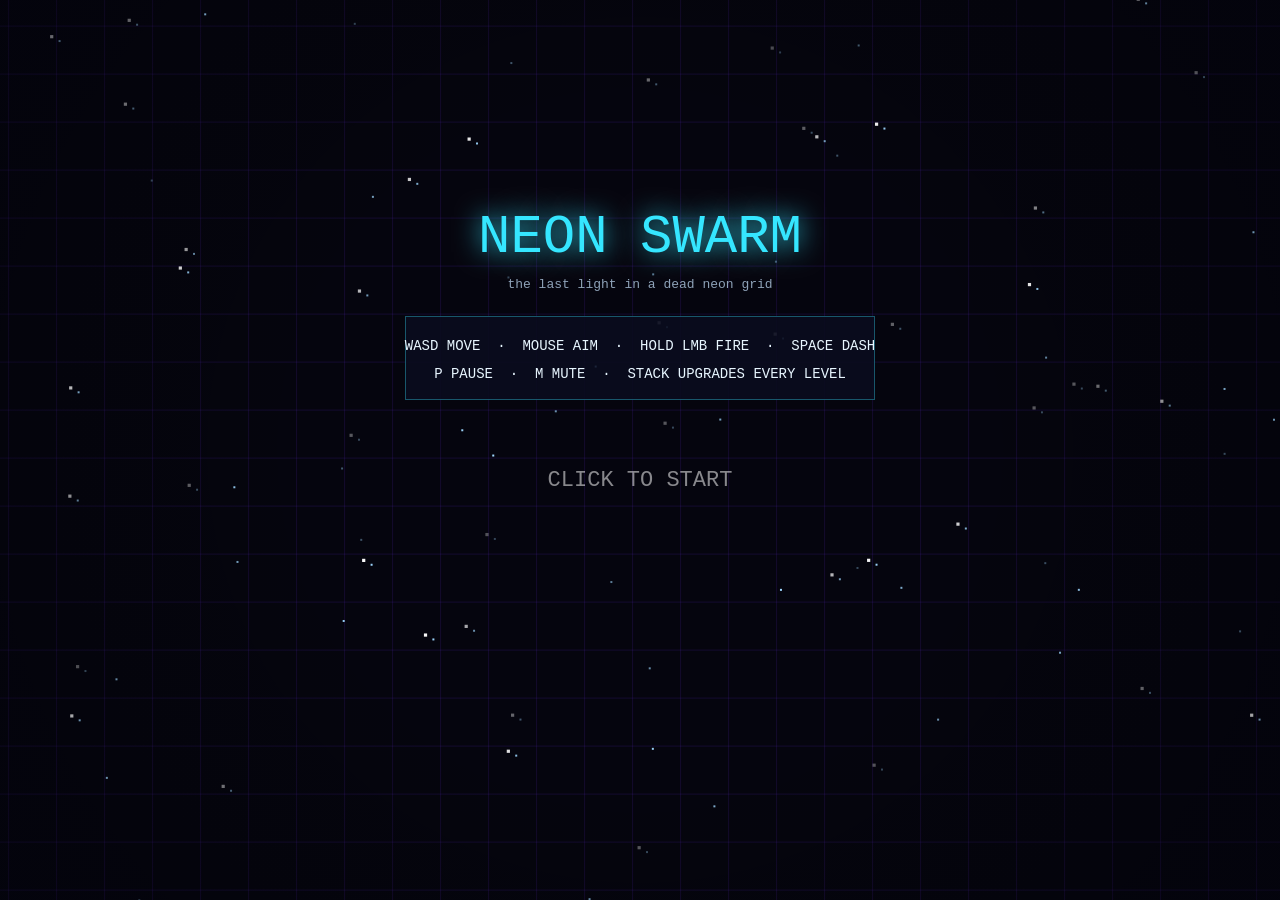
==== neon-swarm/index.html @ 5f4ce704 "feat: complete arena survival game (NEON SWARM)" ====
<!DOCTYPE html>
<html lang="en">
<head>
<meta charset="utf-8">
<meta name="viewport" content="width=device-width, initial-scale=1">
<title>NEON SWARM</title>
<style>
  html, body { margin: 0; padding: 0; overflow: hidden; background: #05050e; }
  canvas { display: block; }
</style>
</head>
<body>
<canvas id="game"></canvas>
<!-- Load order is part of the contract. Do not reorder. -->
<script src="js/util.js"></script>
<script src="js/audio.js"></script>
<script src="js/input.js"></script>
<script src="js/particles.js"></script>
<script src="js/entities.js"></script>
<script src="js/waves.js"></script>
<script src="js/upgrades.js"></script>
<script src="js/hud.js"></script>
<script src="js/main.js"></script>
</body>
</html>
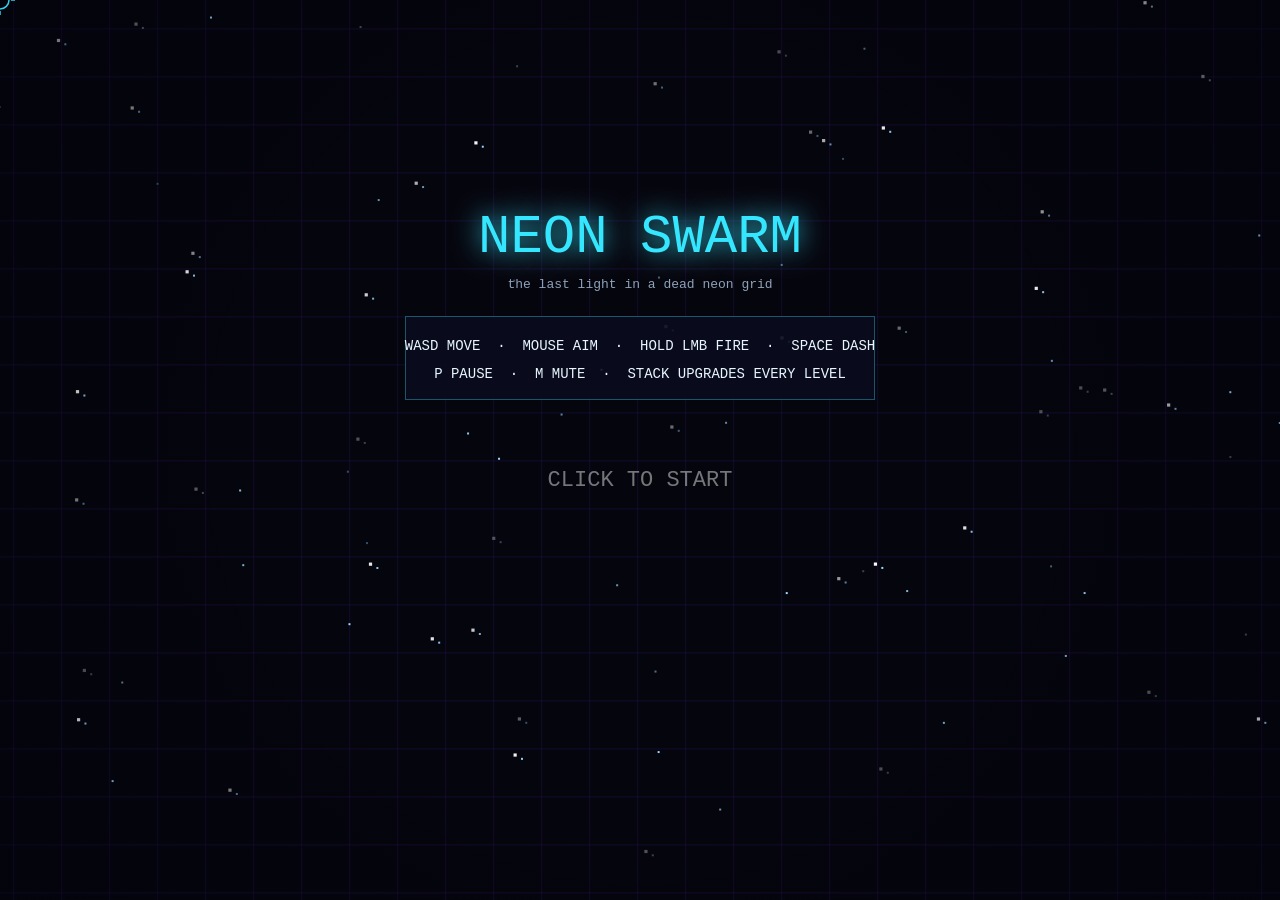
==== commit 0d2454e4: "tools(neon-swarm): contract gate + headless gameplay smoke; wire css - tools/check_contract.js: forb" ====
--- a/neon-swarm/index.html
+++ b/neon-swarm/index.html
@@ -4,6 +4,7 @@
 <meta charset="utf-8">
 <meta name="viewport" content="width=device-width, initial-scale=1">
 <title>NEON SWARM</title>
+<link rel="stylesheet" href="css/style.css">
 <style>
   html, body { margin: 0; padding: 0; overflow: hidden; background: #05050e; }
   canvas { display: block; }
--- a/neon-swarm/css/style.css
+++ b/neon-swarm/css/style.css
@@ -0,0 +1,224 @@
+/* ============================================================
+   NEON SWARM - css/style.css
+   Base frame + design tokens.
+
+   Per DESIGN.md section 0 and section 8, every screen (TITLE,
+   PLAYING HUD, LEVELUP, PAUSED, GAME OVER) is drawn ON CANVAS by
+   js/hud.js - the DOM holds nothing but <canvas id="game">.
+   The classes below are the pre-styled overlay kit for the few
+   cases where HTML is allowed to speak (noscript, error notes,
+   optional dev overlays), mirroring the neon look the canvas
+   screens use. Keep the tokens in sync with section 5.3 palette.
+
+   Canvas screens this kit mirrors (section 8):
+     TITLE     - neon logo, controls panel, best score, blinking prompt
+     PLAYING   - XP bar top, HP bar, score, combo, dash ring, crosshair
+     LEVELUP   - dim overlay + 3 stacked upgrade cards (LV n/max on each)
+     PAUSED    - dim overlay + "PAUSED" + hint line
+     GAME OVER - stats block + retry/title prompt
+   ============================================================ */
+
+/* ---- 1. Design tokens (DESIGN.md section 5.3 palette) ---- */
+:root {
+  --ns-bg: #05050e;
+  --ns-grid: rgba(90, 40, 200, 0.18);
+  --ns-cyan: #35e6ff;
+  --ns-bullet: #aef6ff;
+  --ns-magenta: #ff2d95;
+  --ns-green: #39ff14;
+  --ns-orange: #ff9f1c;
+  --ns-violet: #c86bff;
+  --ns-crit: #ffb300;
+  --ns-hp: #ff3355;
+  --ns-ink: #e8f6ff;
+  --ns-dim: #8ea2b8;
+  --ns-font: Consolas, "Courier New", monospace;
+}
+
+/* ---- 2. Base frame ---- */
+* {
+  box-sizing: border-box;
+}
+
+html,
+body {
+  margin: 0;
+  padding: 0;
+  width: 100%;
+  height: 100%;
+  overflow: hidden;
+  background: var(--ns-bg);
+}
+
+body {
+  font-family: var(--ns-font);
+  color: var(--ns-ink);
+  user-select: none;
+  -webkit-user-select: none;
+  touch-action: none;
+  overscroll-behavior: none;
+}
+
+/* The single game surface. Fixed to the viewport; HiDPI crispness is handled
+   in JS via the backing-store scale (section 7.7). */
+canvas#game {
+  display: block;
+  position: fixed;
+  inset: 0;
+  /* The game draws its own crosshair in EVERY state (v2), so the native
+     cursor is hidden everywhere - one consistent pointer. */
+  cursor: none;
+  outline: none;
+}
+
+canvas#game:focus {
+  outline: none;
+}
+
+::selection {
+  background: transparent;
+}
+
+/* ---- 3. Screen overlay kit ----
+   Pre-styled DOM primitives matching the canvas screens. Hidden by default
+   via the [hidden] attribute; .ns-screen dims whatever is behind it. */
+.ns-screen {
+  position: fixed;
+  inset: 0;
+  z-index: 10;
+  display: flex;
+  flex-direction: column;
+  align-items: center;
+  justify-content: center;
+  gap: 18px;
+  padding: 24px;
+  text-align: center;
+  background: rgba(5, 5, 14, 0.72);
+  color: var(--ns-ink);
+  font: 16px/1.5 var(--ns-font);
+  pointer-events: none;
+}
+
+.ns-screen[hidden] {
+  display: none;
+}
+
+/* Per-screen dim levels (match the canvas overlays). */
+.ns-screen--levelup {
+  background: rgba(5, 5, 14, 0.6);
+}
+
+.ns-screen--pause {
+  background: rgba(5, 5, 14, 0.72);
+}
+
+.ns-screen--gameover {
+  background: rgba(20, 4, 10, 0.8);
+}
+
+/* Neon logo / big headline. */
+.ns-title {
+  font-size: 46px;
+  letter-spacing: 0.14em;
+  color: var(--ns-cyan);
+  text-shadow: 0 0 18px rgba(53, 230, 255, 0.8), 0 0 46px rgba(53, 230, 255, 0.35);
+}
+
+/* Secondary line / controls hint. */
+.ns-sub {
+  font-size: 14px;
+  letter-spacing: 0.08em;
+  color: var(--ns-dim);
+}
+
+/* Bordered neon panel (controls list, stats block). */
+.ns-panel {
+  padding: 18px 28px;
+  border: 1px solid rgba(53, 230, 255, 0.35);
+  background: rgba(10, 12, 30, 0.85);
+  box-shadow: 0 0 24px rgba(53, 230, 255, 0.12), inset 0 0 18px rgba(53, 230, 255, 0.05);
+}
+
+/* Level-up card row: 3 cards side by side, hovered card lifts and glows. */
+.ns-cards {
+  display: flex;
+  gap: 16px;
+  justify-content: center;
+  flex-wrap: wrap;
+}
+
+.ns-card {
+  width: 220px;
+  padding: 16px;
+  border: 1px solid rgba(53, 230, 255, 0.4);
+  background: rgba(10, 12, 30, 0.9);
+  color: var(--ns-ink);
+  text-align: left;
+  transition: transform 0.12s ease-out, box-shadow 0.12s ease-out, border-color 0.12s ease-out;
+}
+
+.ns-card:hover,
+.ns-card:focus-visible {
+  transform: translateY(-4px);
+  border-color: var(--ns-cyan);
+  box-shadow: 0 0 22px rgba(53, 230, 255, 0.35);
+  outline: none;
+}
+
+/* Progress bar primitive (mirrors the canvas HP/XP/dash bars). */
+.ns-bar {
+  width: 220px;
+  height: 14px;
+  border: 1px solid rgba(255, 255, 255, 0.55);
+  background: rgba(255, 255, 255, 0.06);
+  overflow: hidden;
+}
+
+.ns-bar__fill {
+  height: 100%;
+  background: var(--ns-cyan);
+}
+
+.ns-bar--hp .ns-bar__fill {
+  background: var(--ns-hp);
+}
+
+/* Accent helpers. */
+.ns-accent-cyan {
+  color: var(--ns-cyan);
+}
+
+.ns-accent-magenta {
+  color: var(--ns-magenta);
+}
+
+.ns-accent-green {
+  color: var(--ns-green);
+}
+
+.ns-accent-red {
+  color: var(--ns-red, var(--ns-hp));
+}
+
+/* Blinking "CLICK TO START"-style prompt. */
+.ns-blink {
+  animation: ns-blink 1.1s steps(2, jump-none) infinite;
+}
+
+@keyframes ns-blink {
+  50% {
+    opacity: 0.25;
+  }
+}
+
+@media (prefers-reduced-motion: reduce) {
+  .ns-blink {
+    animation: none;
+  }
+}
+
+/* ---- 4. JS disabled ----
+   The game cannot run without JavaScript; the game canvas stays dark. */
+noscript .ns-screen {
+  pointer-events: auto;
+}
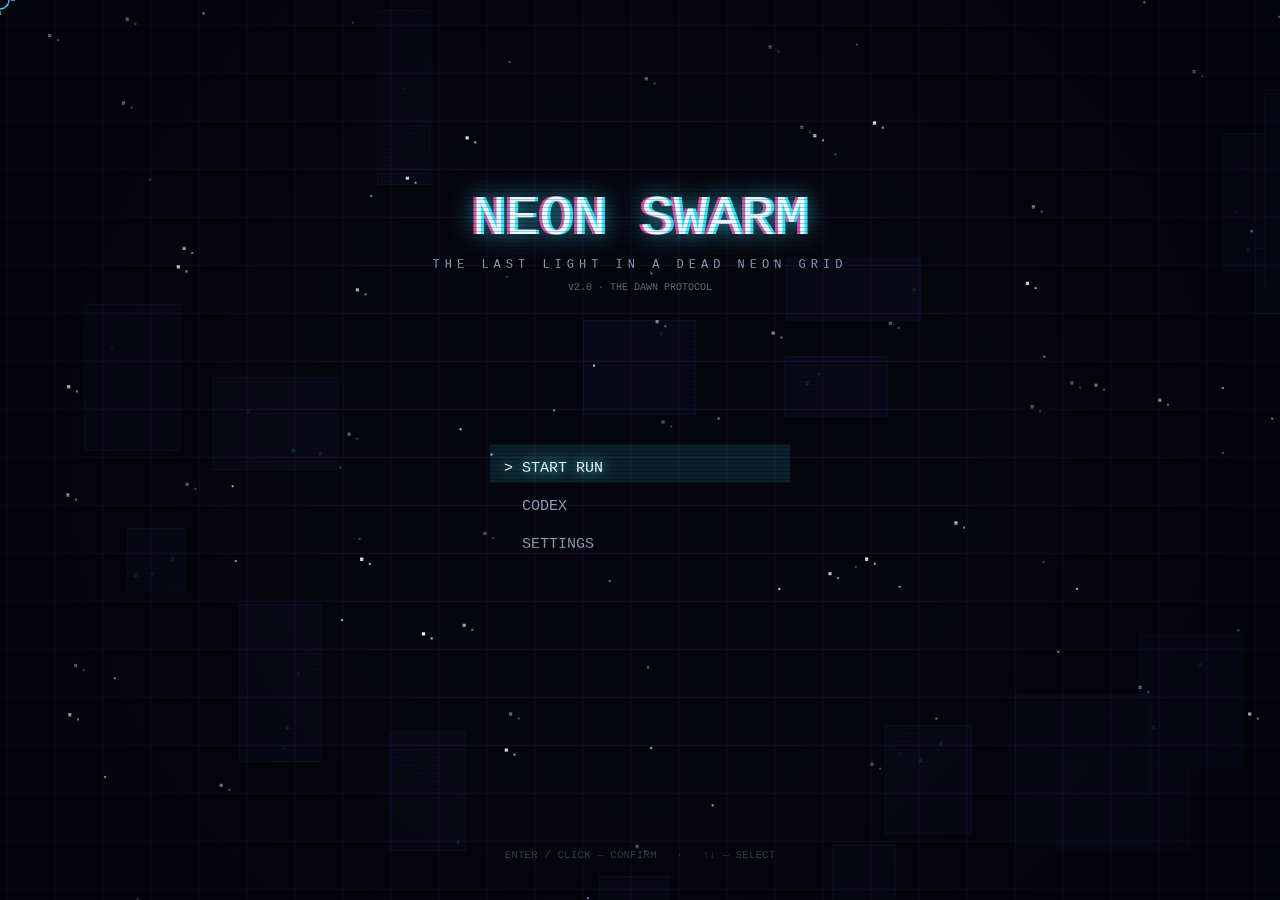
==== commit c6510bde: "feat(neon-swarm): v2 story layer — codex, prologue, boss voice, DAWN ending - NEW js/codex.js (windo" ====
--- a/neon-swarm/index.html
+++ b/neon-swarm/index.html
@@ -20,6 +20,7 @@
 <script src="js/entities.js"></script>
 <script src="js/waves.js"></script>
 <script src="js/upgrades.js"></script>
+<script src="js/codex.js"></script>
 <script src="js/hud.js"></script>
 <script src="js/main.js"></script>
 </body>
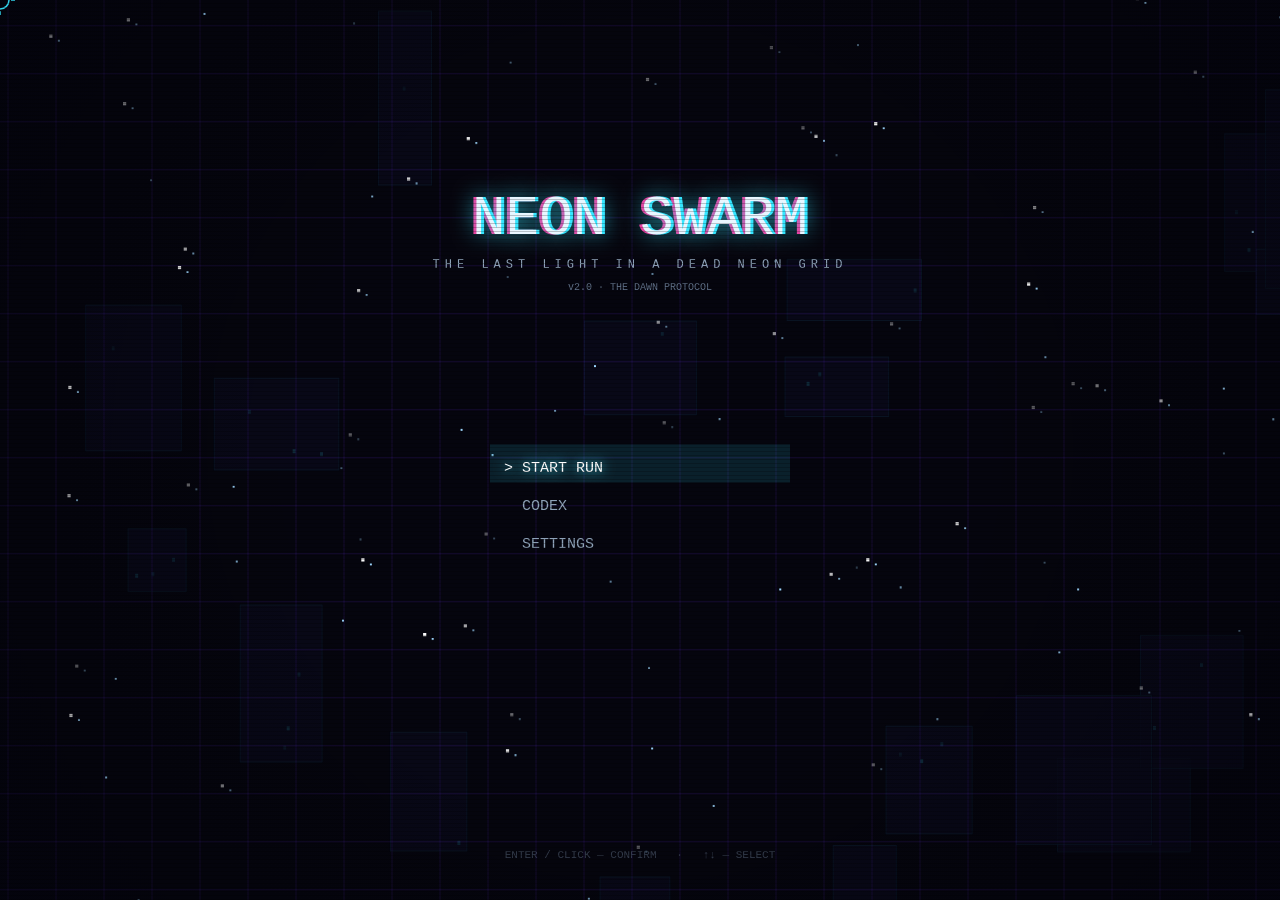
==== commit a969a736: "fix(neon-swarm): inline favicon + record best only on real runs - data-URI svg favicon kills the /fa" ====
--- a/neon-swarm/index.html
+++ b/neon-swarm/index.html
@@ -4,6 +4,7 @@
 <meta charset="utf-8">
 <meta name="viewport" content="width=device-width, initial-scale=1">
 <title>NEON SWARM</title>
+<link rel="icon" href="data:image/svg+xml,%3Csvg xmlns='http://www.w3.org/2000/svg' viewBox='0 0 16 16'%3E%3Crect width='16' height='16' fill='%2305050e'/%3E%3Ccircle cx='8' cy='8' r='4' fill='none' stroke='%2335e6ff' stroke-width='1.6'/%3E%3Ccircle cx='8' cy='8' r='1.6' fill='%23ffffff'/%3E%3C/svg%3E">
 <link rel="stylesheet" href="css/style.css">
 <style>
   html, body { margin: 0; padding: 0; overflow: hidden; background: #05050e; }
